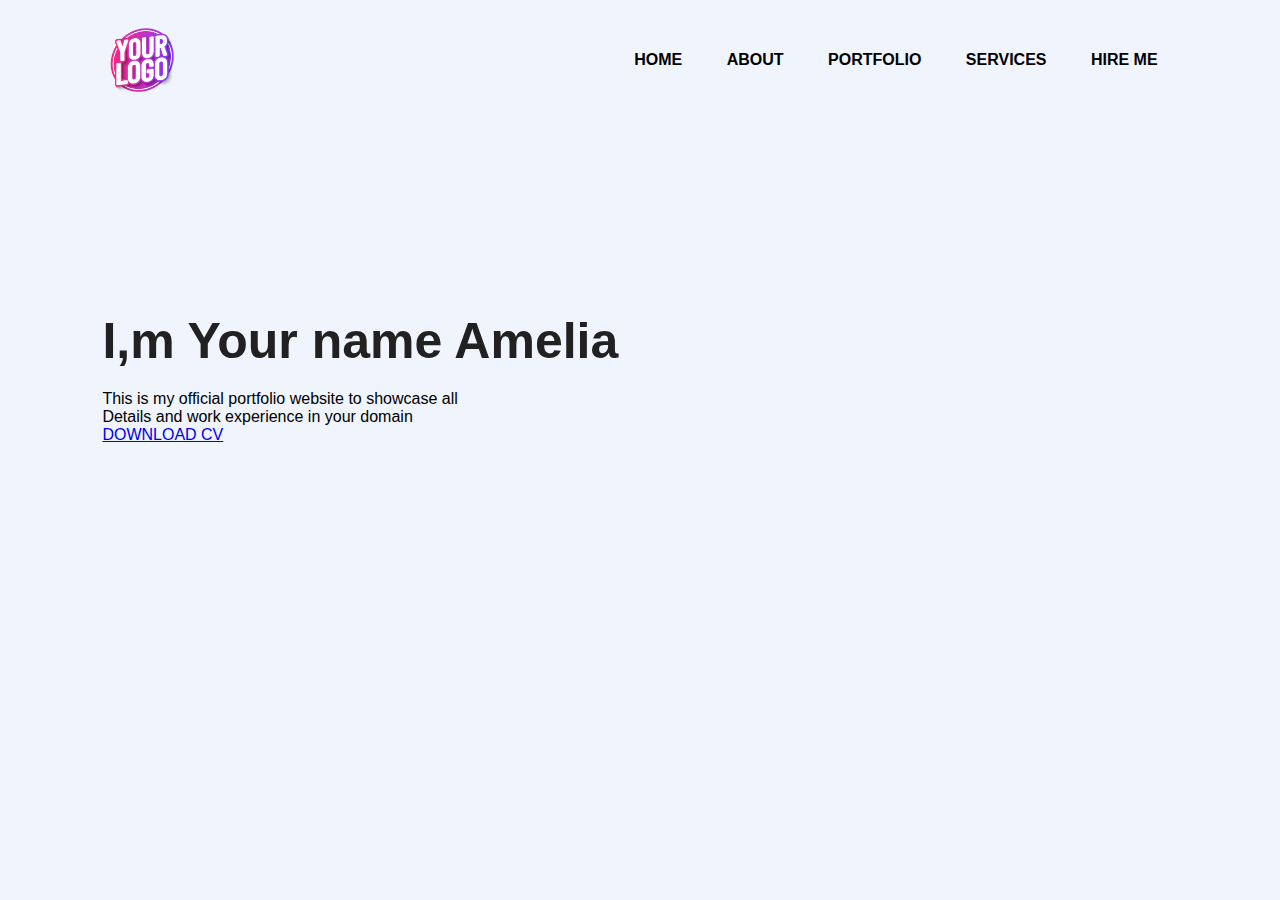
==== index.html @ 4bfd68f2 "Added div-hero,nav, div-detail" ====
<!DOCTYPE html>
<html lang="en">
<head>
    <meta charset="UTF-8">
    <meta name="viewport" content="width=device-width, initial-scale=1.0">
    <title>My Portfolio</title>
    <link rel="stylesheet" href="styles.css">
</head>
<body>
    <div class="hero">
        <nav>
            <img src="images/logo.png" alt="logo png" class="logo">
            <ul>
                <li><a href="#">HOME</a></li>
                <li><a href="#">ABOUT</a></li>
                <li><a href="#">PORTFOLIO</a></li>
                <li><a href="#">SERVICES</a></li>
                <li><a href="#">HIRE ME</a></li>
            </ul>
        </nav>

        <div class="detail">
            <h1>I,m Your name <span>Amelia</span></h1>
            <p>This is my official portfolio website to showcase all 
                <br>Details and work experience in your domain
            </p>
            <a href="#">DOWNLOAD CV</a>
        </div>

    </div>
</body>
</html>
---- styles.css ----
*{
    margin: 0;
    padding: 0;
    font-family: sans-serif;
}

/*  div = hero */

.hero{
    position: relative;
    width: 100%;
    height: 100vh;
    background: #eff4fd;
}

/* nav bar */

nav{
    display: flex;
    width: 84%;
    margin: auto;
    padding: 20px 0;
    align-items: center;
    justify-content: space-between;
}

nav img {
    height: 80px;
    width: 80px;
}

nav ul li {
    display: inline-block;
    list-style: none;
    margin: 10px 20px;
}

nav ul li a{
     text-decoration: none; 
     color: #000;
     font-weight: bold;
}

nav ul li a:hover{
    color: red;
}

.detail{
    margin-left: 8%;
    margin-top: 15%;
}

.detail h1{
    font-size: 50px;
    color: #212121;
    margin-bottom: 20px;
}
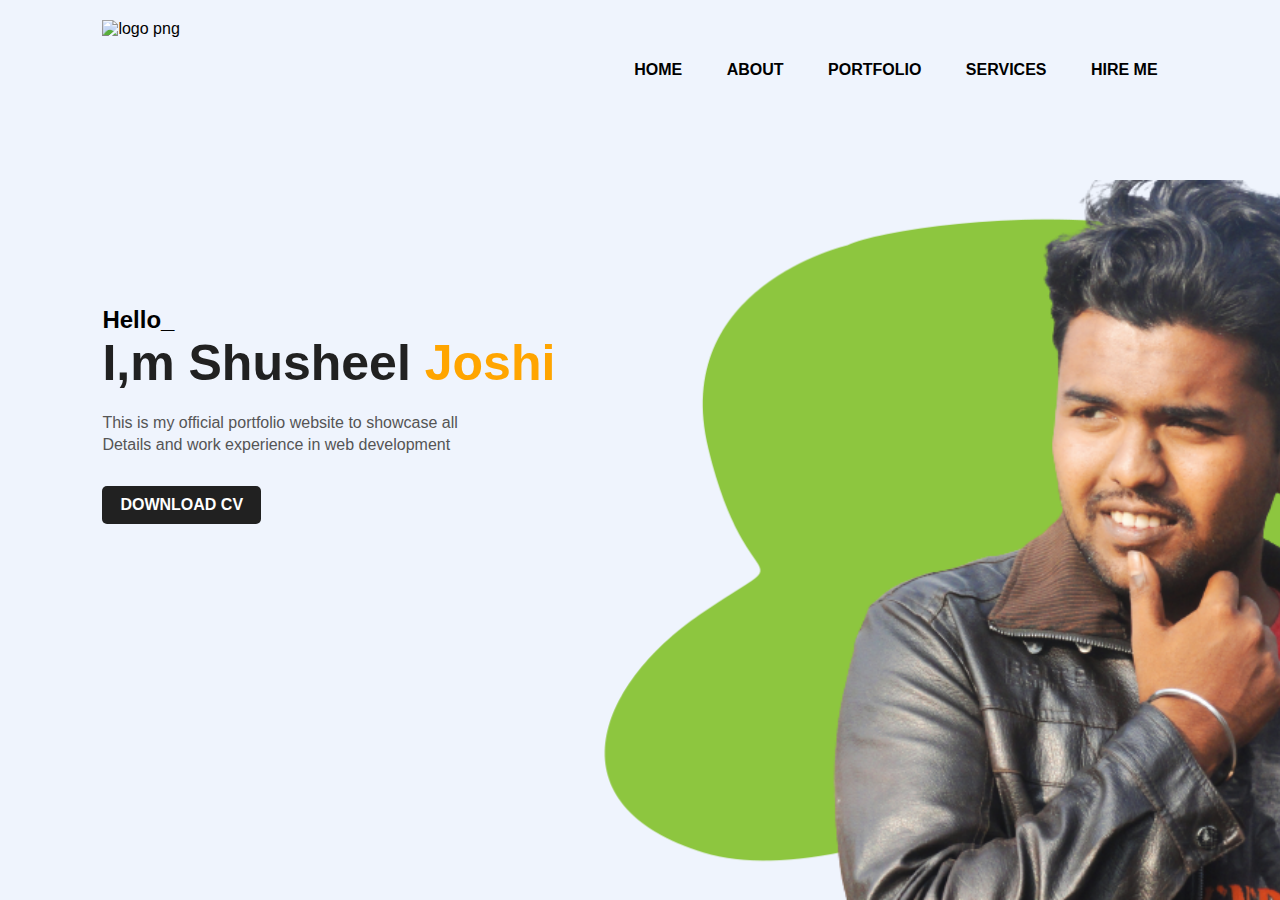
==== commit 694dcd2d: "Added some styling" ====
--- a/index.html
+++ b/index.html
@@ -9,22 +9,28 @@
 <body>
     <div class="hero">
         <nav>
-            <img src="images/logo.png" alt="logo png" class="logo">
+            <img src="images/logo1.png" alt="logo png" class="logo">
             <ul>
-                <li><a href="#">HOME</a></li>
-                <li><a href="#">ABOUT</a></li>
-                <li><a href="#">PORTFOLIO</a></li>
-                <li><a href="#">SERVICES</a></li>
-                <li><a href="#">HIRE ME</a></li>
+                <li><a href="index.html">HOME</a></li>
+                <li><a href="./About.html">ABOUT</a></li>
+                <li><a href="./Portfolio.html">PORTFOLIO</a></li>
+                <li><a href="./Services.html">SERVICES</a></li>
+                <li><a href="./Hireme.html">HIRE ME</a></li>
             </ul>
         </nav>
 
         <div class="detail">
-            <h1>I,m Your name <span>Amelia</span></h1>
+            <h2>Hello_</h3>
+            <h1>I,m Shusheel <span>Joshi</span></h1>
             <p>This is my official portfolio website to showcase all 
-                <br>Details and work experience in your domain
+                <br>Details and work experience in web development
             </p>
             <a href="#">DOWNLOAD CV</a>
+        </div>
+
+        <div class="images">
+            <img src="images/shape2.png" class="shape">
+            <img src="images/boy1.png" class="boy">
         </div>
 
     </div>
--- a/styles.css
+++ b/styles.css
@@ -1,7 +1,10 @@
+/* Index page css starts here */
+
 *{
     margin: 0;
     padding: 0;
     font-family: sans-serif;
+    box-sizing: border-box;
 }
 
 /*  div = hero */
@@ -25,8 +28,8 @@
 }
 
 nav img {
-    height: 80px;
-    width: 80px;
+    height: 100px;
+    width: 250px;
 }
 
 nav ul li {
@@ -47,11 +50,140 @@
 
 .detail{
     margin-left: 8%;
-    margin-top: 15%;
+    margin-top: 13%;
 }
 
 .detail h1{
     font-size: 50px;
     color: #212121;
     margin-bottom: 20px;
-}+}
+
+span{
+    color: orange;
+}
+
+.detail p{
+    color: #555;
+    line-height: 22px;
+}
+
+.detail a{
+    background: #212121;
+    padding: 10px 18px;
+    text-decoration: none;
+    font-weight: bold;
+    color: #fff;
+    display: inline-block;
+    margin: 30px 0;
+    border-radius: 5px;
+}
+
+.images{
+    width: 40%;
+    height: 80%;
+    position: absolute;
+    bottom: 0;
+    right: 100px;
+}
+
+.images img{
+    height: 100%;
+    position: absolute;
+    left: 67%;
+    bottom: 0;
+    transform: translate(-55%);
+    transition: bottom 1s, left 1s;
+
+}
+
+.images:hover .shape{
+    bottom: 60px;
+}
+
+.images:hover .boy{
+   left: 70%;
+}
+
+/* Index page css ends here */
+
+
+
+/* About page css starts here */
+
+.about{
+    width: 100%;
+    padding: 78px 0px;
+    background-color: #eeedff;
+}
+
+.about img{
+    height: auto;
+    width: 420px;
+}
+
+.about-text{
+    width: 550px;
+
+}
+
+.main{
+    width: 1130px;
+    max-width: 95%;
+    margin: 0 auto;
+    display: flex;
+    align-items: center;
+    justify-content: space-around;
+}
+
+ .main img{
+    height: 600px;
+    width: 600px;
+} 
+
+.about-text h1{
+    color: #212121;
+    font-size: 80px;
+    text-transform: capitalize;
+    margin-bottom: 20px;
+}
+
+.about-text h5{
+    color: #212121;
+    font-size: 25px;
+    text-transform: capitalize;
+    margin-bottom: 25px;
+    letter-spacing: 2px ;
+}
+
+.about-text p{
+    color: #212121;
+    letter-spacing: 1px;
+    line-height: 28px;
+    font-size: 18px;
+    margin-bottom: 45px;
+}
+
+button{
+    background: orange;
+    color: black;
+    text-decoration: none;
+    border: 3px solid transparent;
+    font-weight: bold;
+    padding: 13px 30 px;
+    border-radius: 8px;
+    transition: .4s;
+}
+
+button:hover{
+    background: transparent;
+    border: 7px solid orange;
+    cursor: pointer;
+}
+
+/* About page css ends here */
+
+/* Portfolio page css starts here */
+
+
+/* Portfolio page css ends here */
